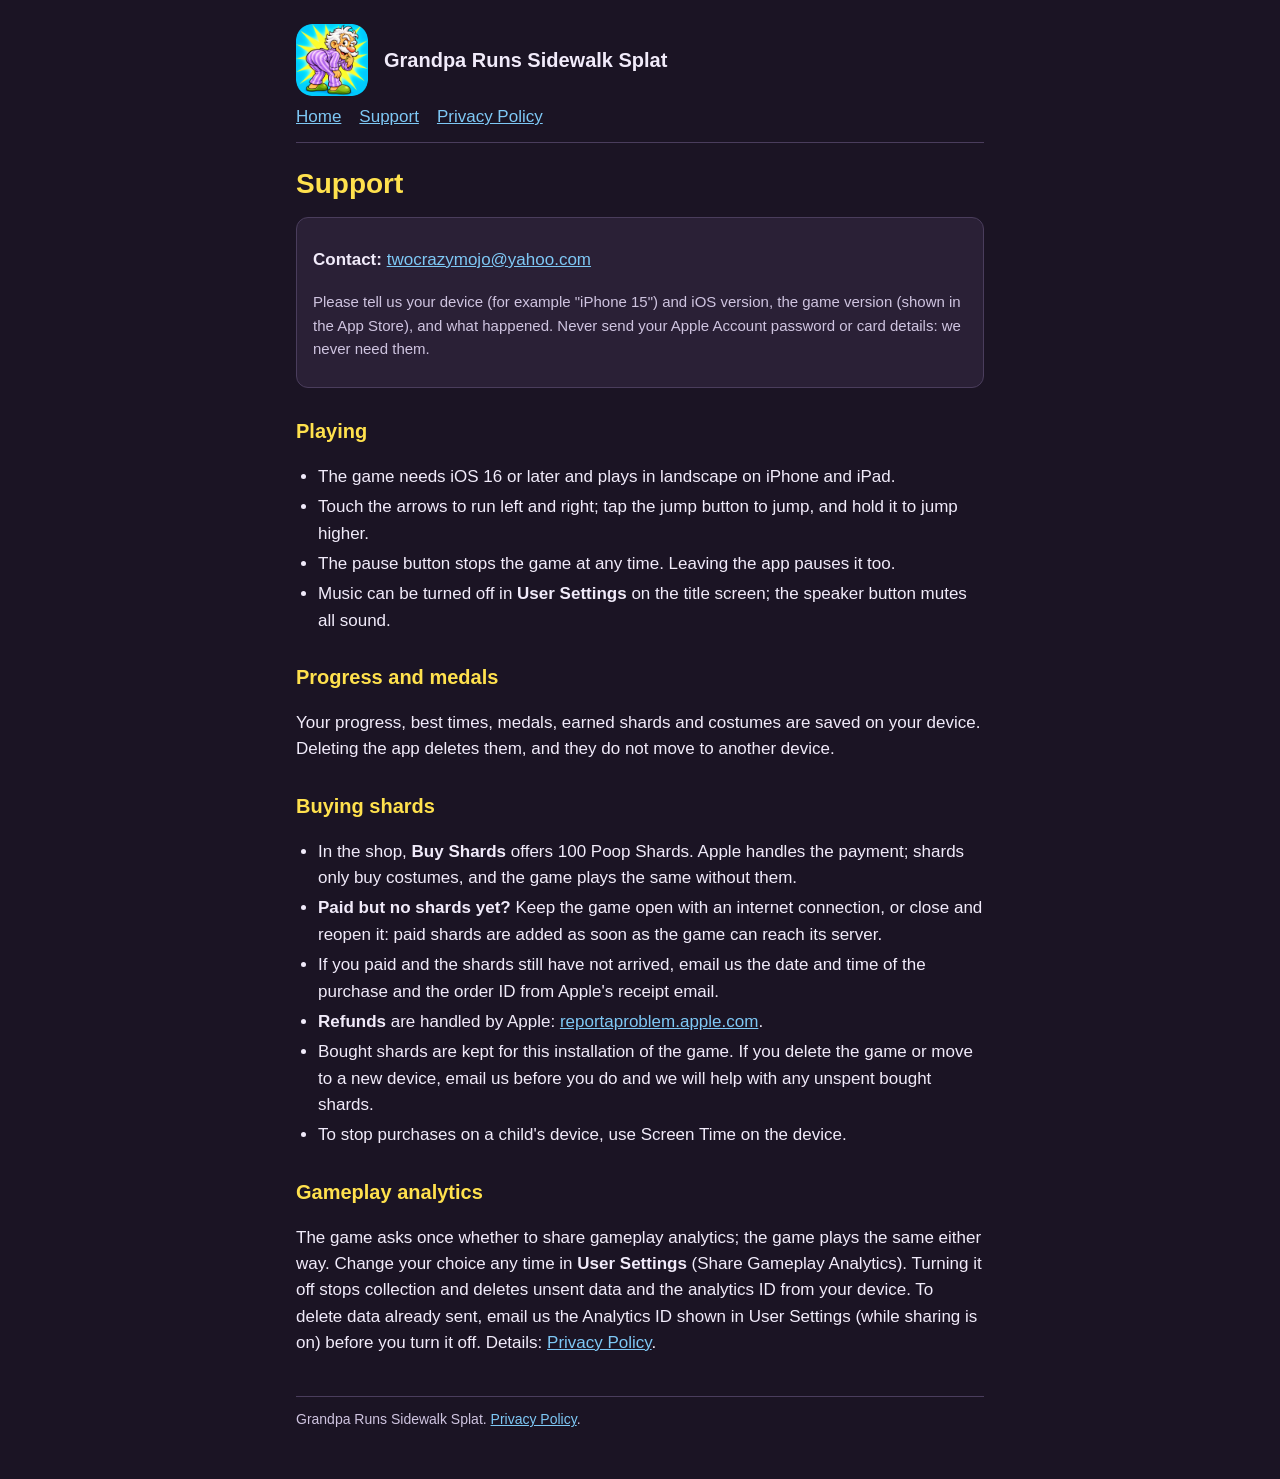
==== support.html @ 9254d74c "Support, privacy policy and home pages for Grandpa Runs Sidewalk Splat" ====
<!doctype html>
<html lang="en">
<head>
  <meta charset="utf-8">
  <meta name="viewport" content="width=device-width, initial-scale=1">
  <title>Support: Grandpa Runs Sidewalk Splat</title>
  <meta name="description" content="Help and contact for Grandpa Runs Sidewalk Splat.">
  <link rel="stylesheet" href="style.css">
  <link rel="icon" href="icon.png">
</head>
<body>
<main>
  <header>
    <img src="icon.png" alt="">
    <div class="name"><a href="./">Grandpa Runs Sidewalk Splat</a></div>
  </header>
  <nav><a href="./">Home</a><a href="support.html">Support</a><a href="privacy.html">Privacy Policy</a></nav>

  <h1>Support</h1>
  <div class="box">
    <p><strong>Contact:</strong> <a href="mailto:twocrazymojo@yahoo.com">twocrazymojo@yahoo.com</a></p>
    <p class="muted">Please tell us your device (for example "iPhone 15") and iOS version, the
    game version (shown in the App Store), and what happened. Never send your Apple Account
    password or card details: we never need them.</p>
  </div>

  <h2>Playing</h2>
  <ul>
    <li>The game needs iOS 16 or later and plays in landscape on iPhone and iPad.</li>
    <li>Touch the arrows to run left and right; tap the jump button to jump, and hold it to jump higher.</li>
    <li>The pause button stops the game at any time. Leaving the app pauses it too.</li>
    <li>Music can be turned off in <strong>User Settings</strong> on the title screen; the speaker
    button mutes all sound.</li>
  </ul>

  <h2>Progress and medals</h2>
  <p>Your progress, best times, medals, earned shards and costumes are saved on your device.
  Deleting the app deletes them, and they do not move to another device.</p>

  <h2>Buying shards</h2>
  <ul>
    <li>In the shop, <strong>Buy Shards</strong> offers 100 Poop Shards. Apple handles the payment;
    shards only buy costumes, and the game plays the same without them.</li>
    <li><strong>Paid but no shards yet?</strong> Keep the game open with an internet connection, or
    close and reopen it: paid shards are added as soon as the game can reach its server.</li>
    <li>If you paid and the shards still have not arrived, email us the date and time of the
    purchase and the order ID from Apple's receipt email.</li>
    <li><strong>Refunds</strong> are handled by Apple: <a href="https://reportaproblem.apple.com/">reportaproblem.apple.com</a>.</li>
    <li>Bought shards are kept for this installation of the game. If you delete the game or move
    to a new device, email us before you do and we will help with any unspent bought shards.</li>
    <li>To stop purchases on a child's device, use Screen Time on the device.</li>
  </ul>

  <h2>Gameplay analytics</h2>
  <p>The game asks once whether to share gameplay analytics; the game plays the same either way.
  Change your choice any time in <strong>User Settings</strong> (Share Gameplay Analytics).
  Turning it off stops collection and deletes unsent data and the analytics ID from your device.
  To delete data already sent, email us the Analytics ID shown in User Settings (while sharing is on)
  before you turn it off. Details: <a href="privacy.html">Privacy Policy</a>.</p>

  <footer>Grandpa Runs Sidewalk Splat. <a href="privacy.html">Privacy Policy</a>.</footer>
</main>
</body>
</html>
---- style.css ----
/* Grandpa Runs Sidewalk Splat: support and privacy pages (site/, published to GitHub Pages). */
:root {
  --bg: #1b1424;
  --panel: #2a2036;
  --text: #f1ebfa;
  --muted: #cfc4e0;
  --accent: #ffe14d;
  --link: #7ec8f5;
  --rule: #4a3d5c;
}
* { box-sizing: border-box; }
html { -webkit-text-size-adjust: 100%; }
body {
  margin: 0;
  background: var(--bg);
  color: var(--text);
  font: 17px/1.55 -apple-system, BlinkMacSystemFont, "Segoe UI", Roboto, Helvetica, Arial, sans-serif;
}
main { max-width: 720px; margin: 0 auto; padding: 24px 16px 48px; }
header { display: flex; align-items: center; gap: 16px; margin-bottom: 8px; }
header img { width: 72px; height: 72px; border-radius: 16px; flex: none; }
header .name { font-weight: 700; font-size: 20px; line-height: 1.2; }
header .name a { color: var(--text); text-decoration: none; }
nav { display: flex; flex-wrap: wrap; gap: 4px 18px; margin: 4px 0 24px; padding-bottom: 12px; border-bottom: 1px solid var(--rule); }
nav a { color: var(--link); }
h1 { color: var(--accent); font-size: 28px; line-height: 1.2; margin: 8px 0 4px; }
h2 { color: var(--accent); font-size: 20px; margin: 28px 0 8px; }
p, li { color: var(--text); }
.muted { color: var(--muted); font-size: 15px; }
a { color: var(--link); }
ul { padding-left: 22px; }
li { margin: 4px 0; }
.box { background: var(--panel); border: 1px solid var(--rule); border-radius: 12px; padding: 12px 16px; margin: 16px 0; }
footer { margin-top: 40px; padding-top: 12px; border-top: 1px solid var(--rule); color: var(--muted); font-size: 14px; }
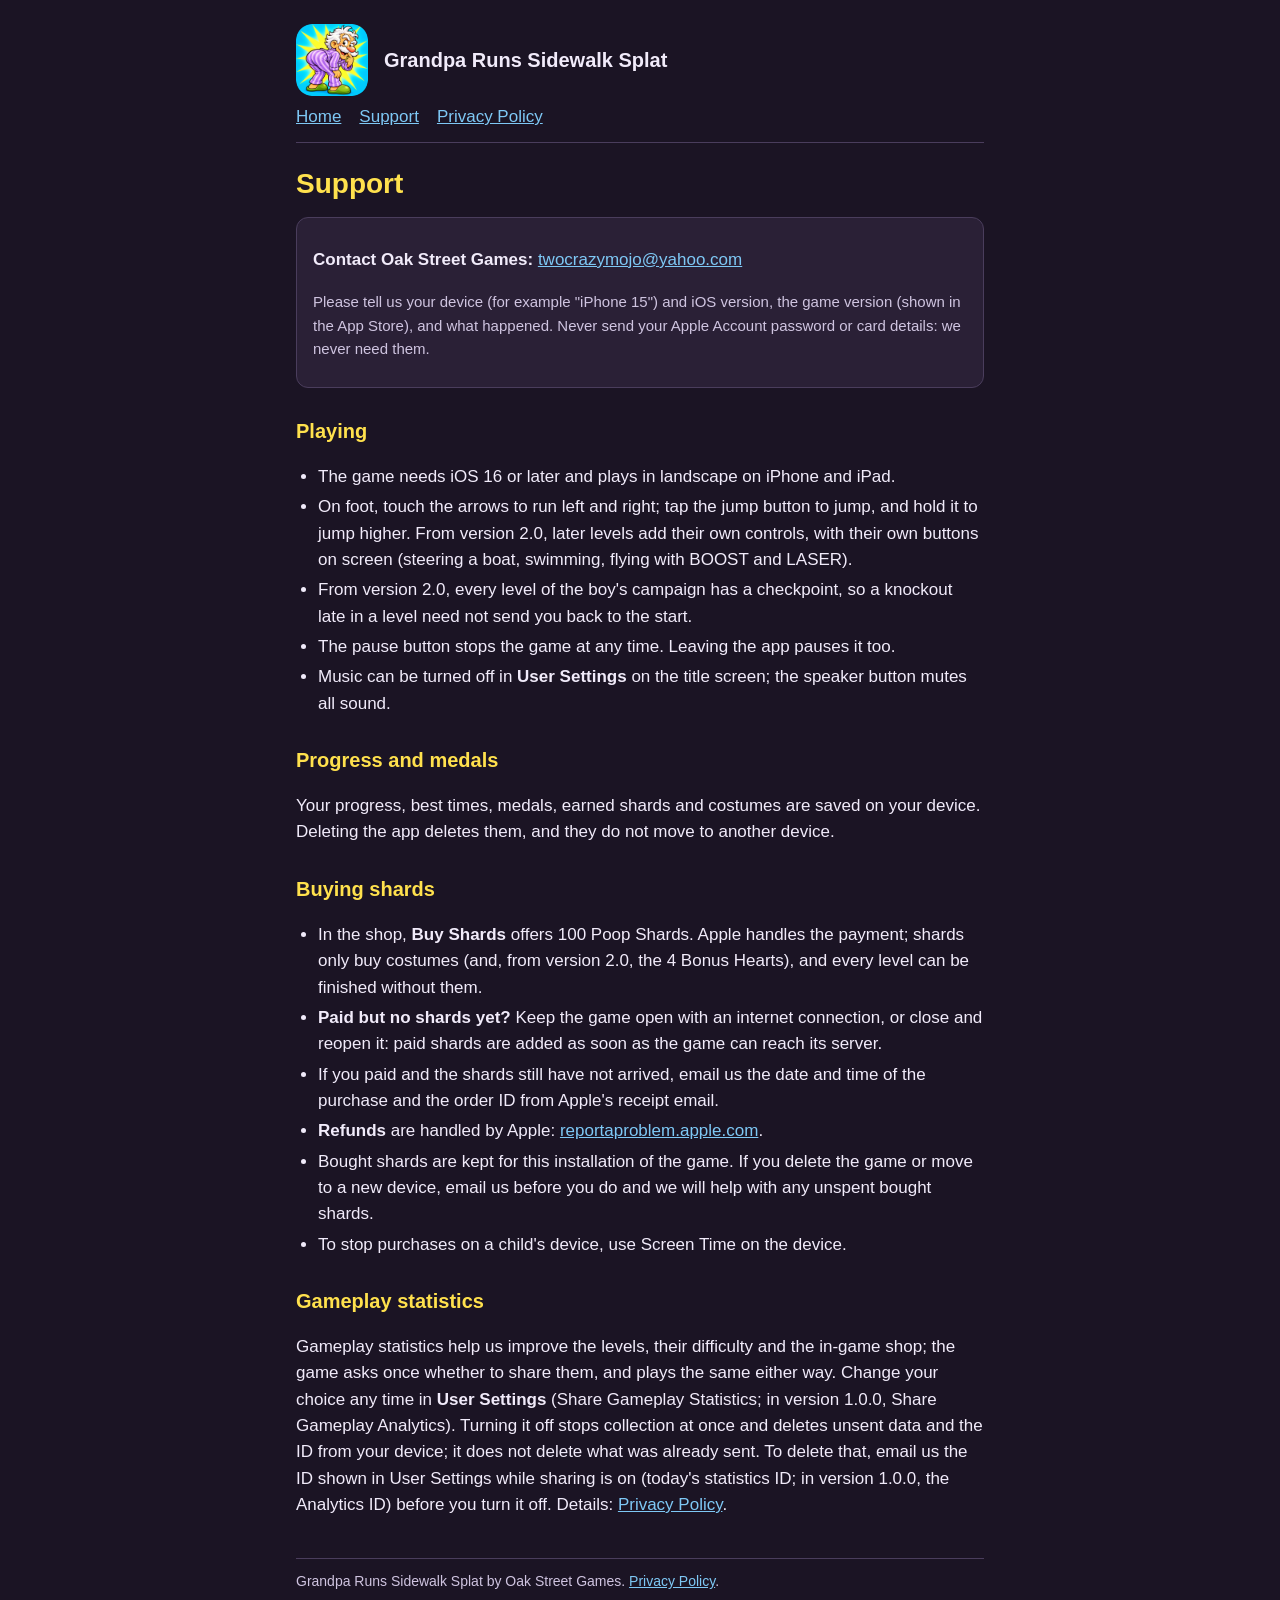
==== commit 6fad9967: "Privacy policy and support page for version 2.0.0 (October 27, 2026) The privacy policy covers versi" ====
--- a/support.html
+++ b/support.html
@@ -18,7 +18,7 @@
 
   <h1>Support</h1>
   <div class="box">
-    <p><strong>Contact:</strong> <a href="mailto:twocrazymojo@yahoo.com">twocrazymojo@yahoo.com</a></p>
+    <p><strong>Contact Oak Street Games:</strong> <a href="mailto:twocrazymojo@yahoo.com">twocrazymojo@yahoo.com</a></p>
     <p class="muted">Please tell us your device (for example "iPhone 15") and iOS version, the
     game version (shown in the App Store), and what happened. Never send your Apple Account
     password or card details: we never need them.</p>
@@ -27,7 +27,11 @@
   <h2>Playing</h2>
   <ul>
     <li>The game needs iOS 16 or later and plays in landscape on iPhone and iPad.</li>
-    <li>Touch the arrows to run left and right; tap the jump button to jump, and hold it to jump higher.</li>
+    <li>On foot, touch the arrows to run left and right; tap the jump button to jump, and hold it to
+    jump higher. From version 2.0, later levels add their own controls, with their own buttons on
+    screen (steering a boat, swimming, flying with BOOST and LASER).</li>
+    <li>From version 2.0, every level of the boy's campaign has a checkpoint, so a knockout late in a
+    level need not send you back to the start.</li>
     <li>The pause button stops the game at any time. Leaving the app pauses it too.</li>
     <li>Music can be turned off in <strong>User Settings</strong> on the title screen; the speaker
     button mutes all sound.</li>
@@ -40,7 +44,8 @@
   <h2>Buying shards</h2>
   <ul>
     <li>In the shop, <strong>Buy Shards</strong> offers 100 Poop Shards. Apple handles the payment;
-    shards only buy costumes, and the game plays the same without them.</li>
+    shards only buy costumes (and, from version 2.0, the 4 Bonus Hearts), and every level can be
+    finished without them.</li>
     <li><strong>Paid but no shards yet?</strong> Keep the game open with an internet connection, or
     close and reopen it: paid shards are added as soon as the game can reach its server.</li>
     <li>If you paid and the shards still have not arrived, email us the date and time of the
@@ -51,14 +56,16 @@
     <li>To stop purchases on a child's device, use Screen Time on the device.</li>
   </ul>
 
-  <h2>Gameplay analytics</h2>
-  <p>The game asks once whether to share gameplay analytics; the game plays the same either way.
-  Change your choice any time in <strong>User Settings</strong> (Share Gameplay Analytics).
-  Turning it off stops collection and deletes unsent data and the analytics ID from your device.
-  To delete data already sent, email us the Analytics ID shown in User Settings (while sharing is on)
-  before you turn it off. Details: <a href="privacy.html">Privacy Policy</a>.</p>
+  <h2>Gameplay statistics</h2>
+  <p>Gameplay statistics help us improve the levels, their difficulty and the in-game shop; the game
+  asks once whether to share them, and plays the same either way. Change your choice any time in
+  <strong>User Settings</strong> (Share Gameplay Statistics; in version 1.0.0, Share Gameplay
+  Analytics). Turning it off stops collection at once and deletes unsent data and the ID from your
+  device; it does not delete what was already sent. To delete that, email us the ID shown in User
+  Settings while sharing is on (today's statistics ID; in version 1.0.0, the Analytics ID) before you
+  turn it off. Details: <a href="privacy.html#statistics">Privacy Policy</a>.</p>
 
-  <footer>Grandpa Runs Sidewalk Splat. <a href="privacy.html">Privacy Policy</a>.</footer>
+  <footer>Grandpa Runs Sidewalk Splat by Oak Street Games. <a href="privacy.html">Privacy Policy</a>.</footer>
 </main>
 </body>
 </html>
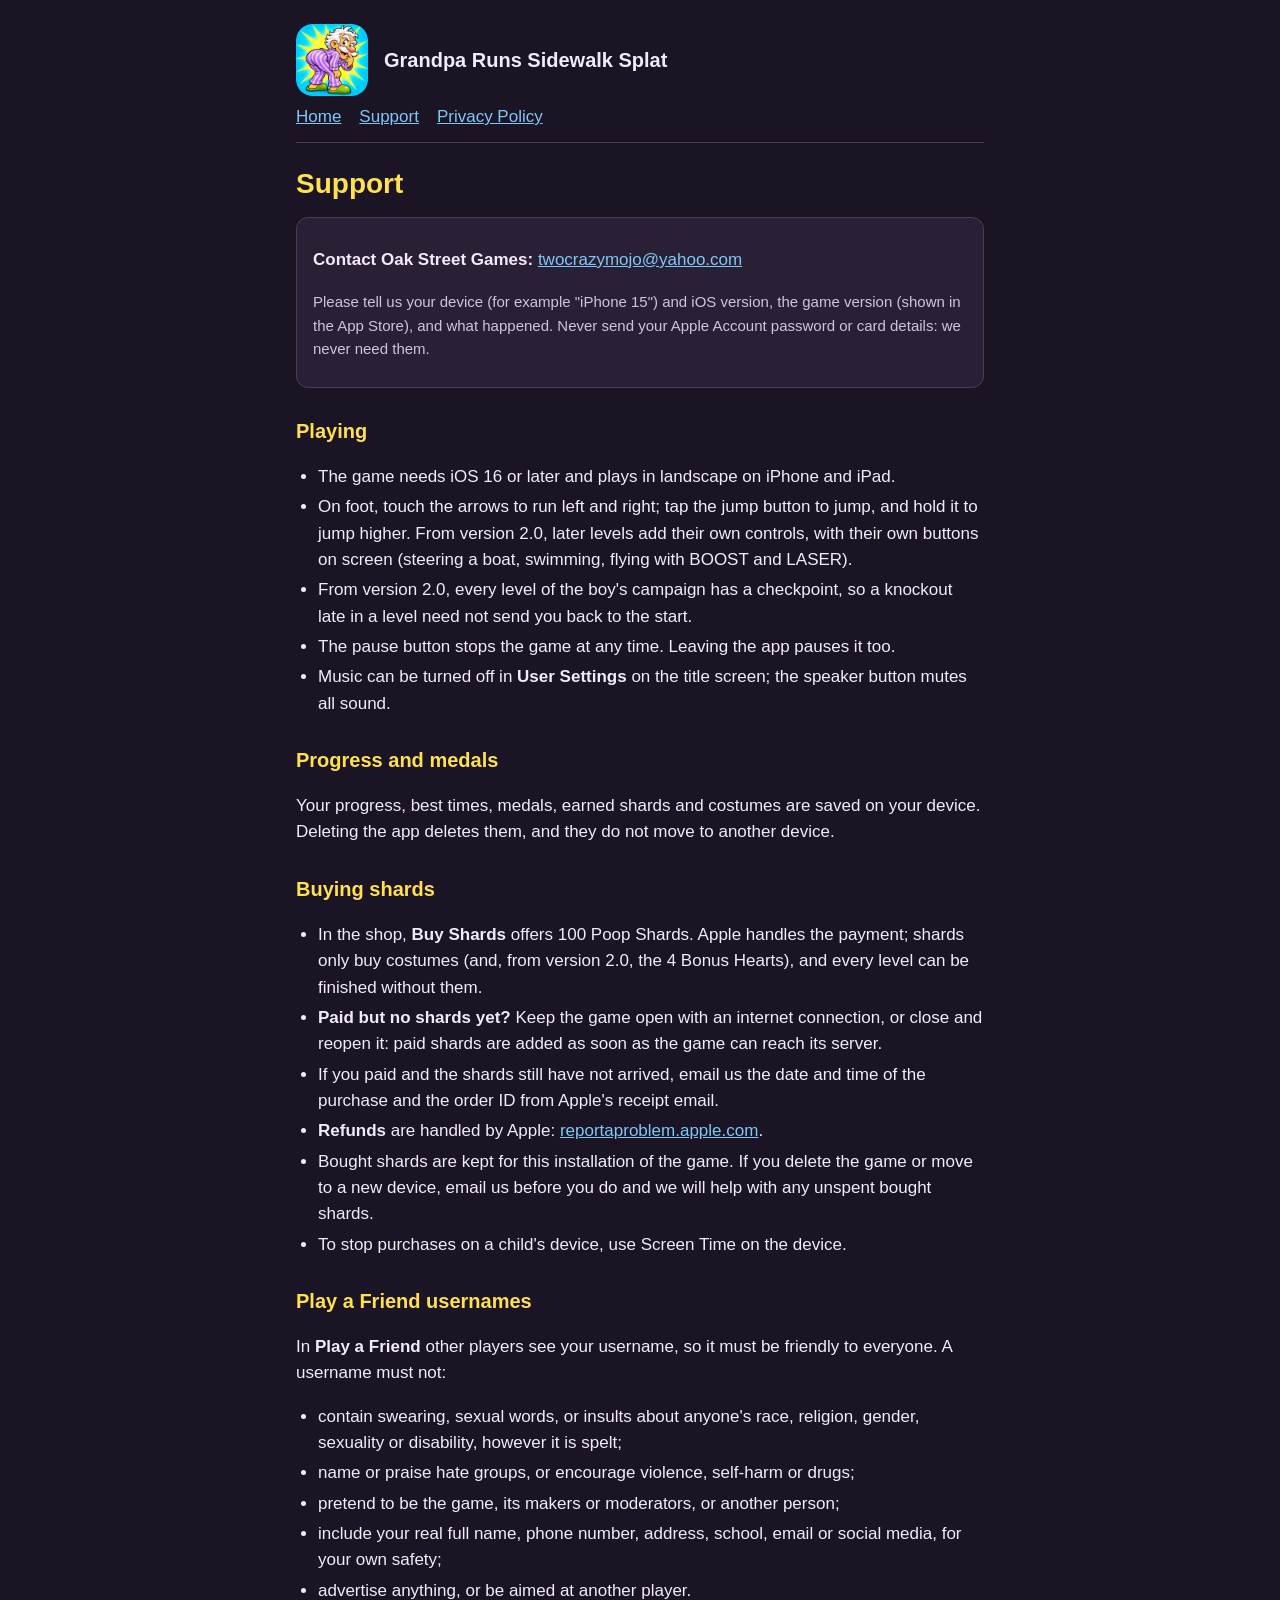
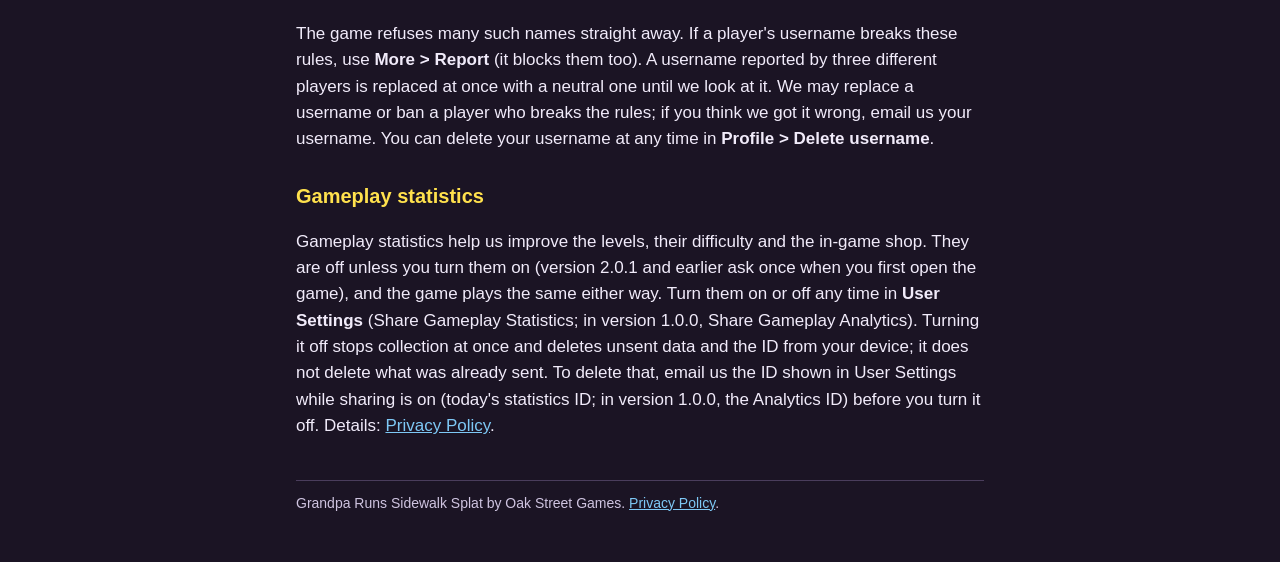
==== commit 19be15a5: "Privacy policy and support page for version 2.1.0 (November 25, 2026) Play a Friend (usernames, frie" ====
--- a/support.html
+++ b/support.html
@@ -56,9 +56,28 @@
     <li>To stop purchases on a child's device, use Screen Time on the device.</li>
   </ul>
 
+  <h2 id="play-a-friend">Play a Friend usernames</h2>
+  <p>In <strong>Play a Friend</strong> other players see your username, so it must be friendly to
+  everyone. A username must not:</p>
+  <ul>
+    <li>contain swearing, sexual words, or insults about anyone's race, religion, gender, sexuality
+    or disability, however it is spelt;</li>
+    <li>name or praise hate groups, or encourage violence, self-harm or drugs;</li>
+    <li>pretend to be the game, its makers or moderators, or another person;</li>
+    <li>include your real full name, phone number, address, school, email or social media, for
+    your own safety;</li>
+    <li>advertise anything, or be aimed at another player.</li>
+  </ul>
+  <p>The game refuses many such names straight away. If a player's username breaks these rules,
+  use <strong>More &gt; Report</strong> (it blocks them too). A username reported by three different
+  players is replaced at once with a neutral one until we look at it. We may replace a username or
+  ban a player who breaks the rules; if you think we got it wrong, email us your username. You can
+  delete your username at any time in <strong>Profile &gt; Delete username</strong>.</p>
+
   <h2>Gameplay statistics</h2>
-  <p>Gameplay statistics help us improve the levels, their difficulty and the in-game shop; the game
-  asks once whether to share them, and plays the same either way. Change your choice any time in
+  <p>Gameplay statistics help us improve the levels, their difficulty and the in-game shop. They are
+  off unless you turn them on (version 2.0.1 and earlier ask once when you first open the game), and
+  the game plays the same either way. Turn them on or off any time in
   <strong>User Settings</strong> (Share Gameplay Statistics; in version 1.0.0, Share Gameplay
   Analytics). Turning it off stops collection at once and deletes unsent data and the ID from your
   device; it does not delete what was already sent. To delete that, email us the ID shown in User
